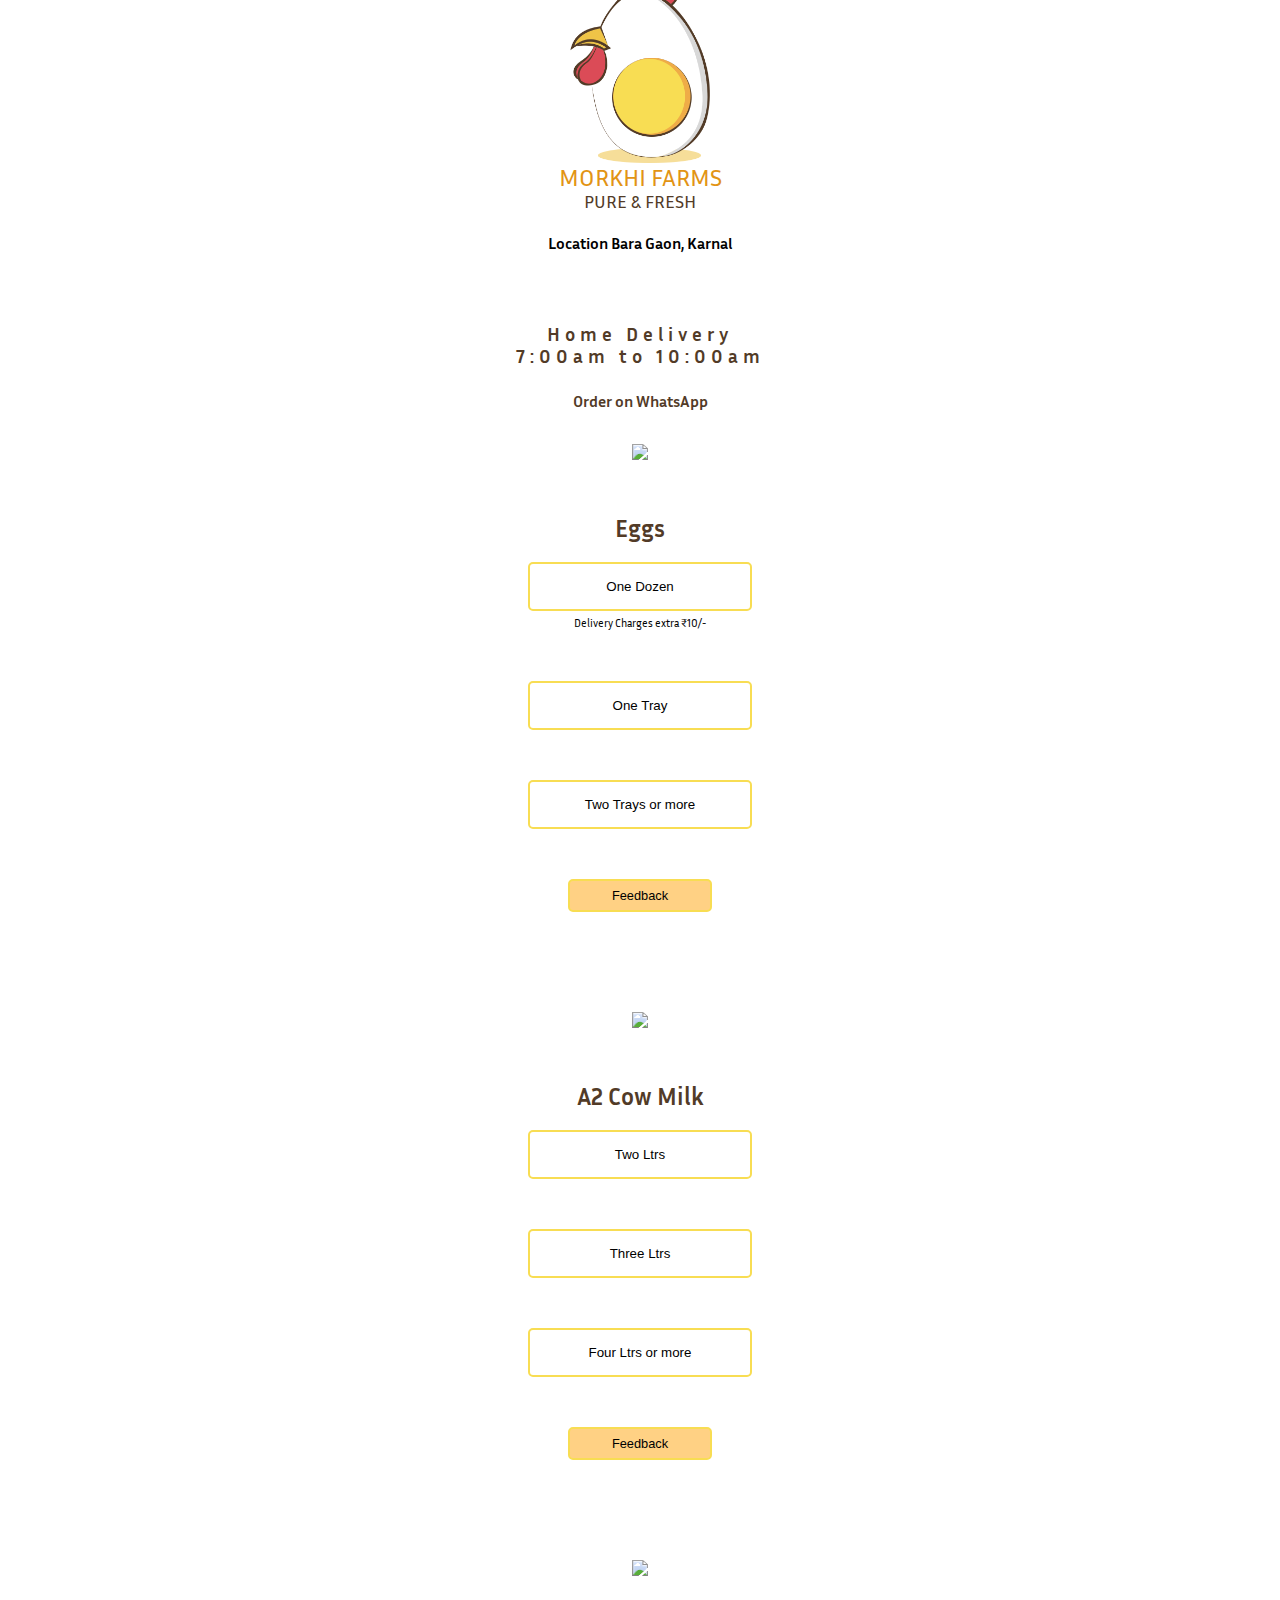
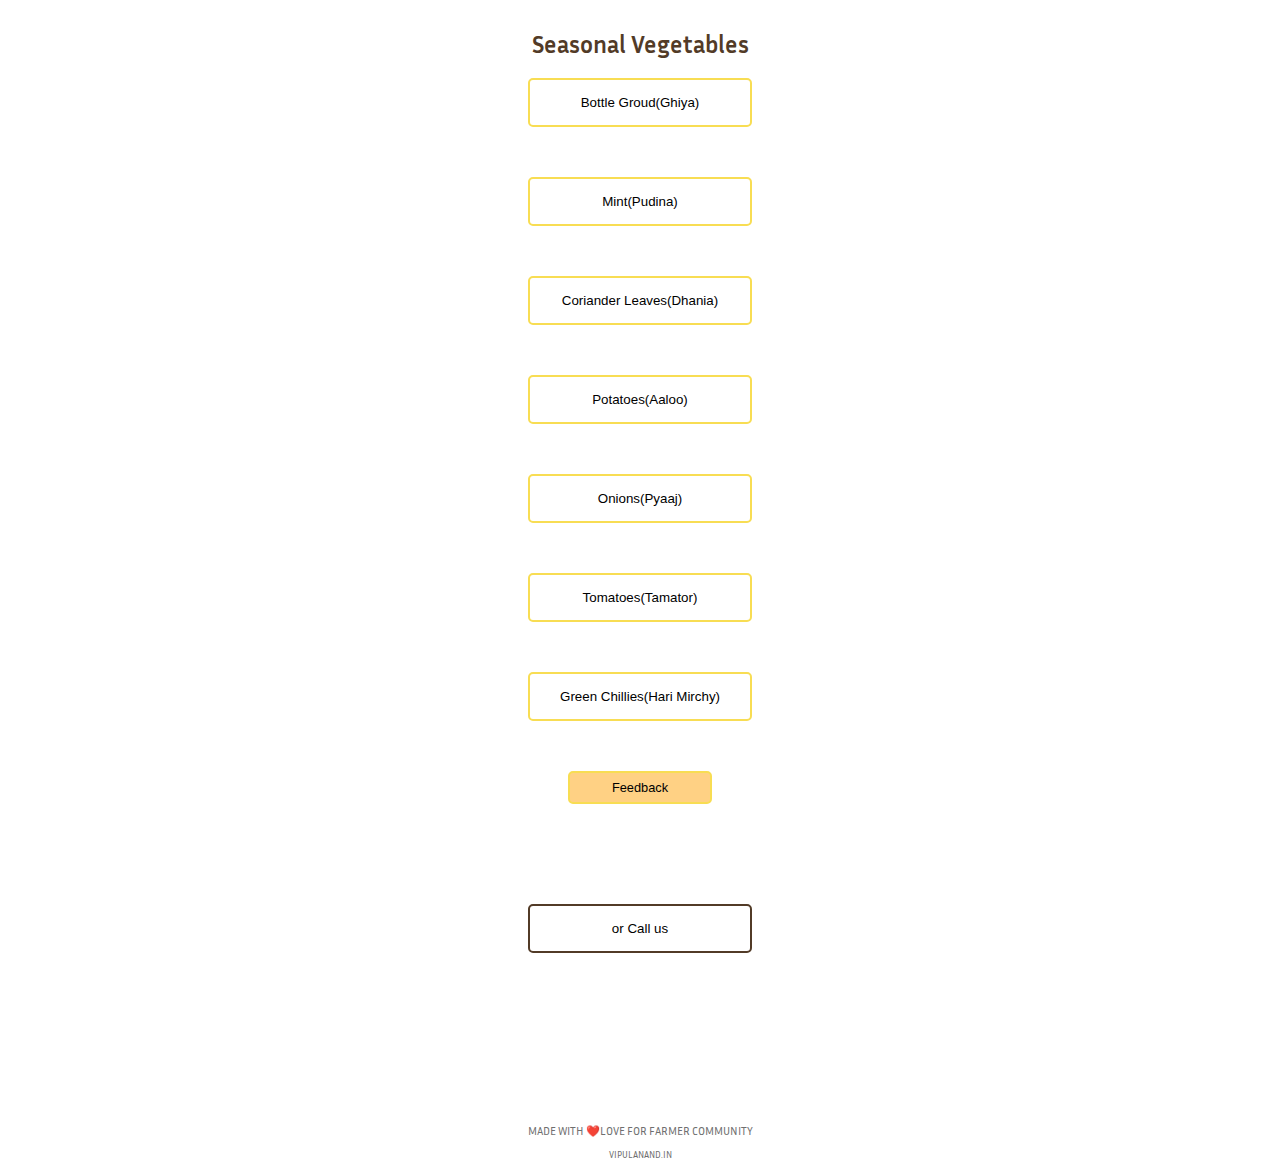
==== index.html @ 9c79edd7 "Update index.html" ====
<!DOCTYPE html>
<html lang="en">
<head>
<meta charset="UTF-8">
<meta name="viewport" content="width=device-width, initial-scale=1.0">
<meta http-equiv="X-UA-Compatible" content="ie=edge">
<link href="https://fonts.googleapis.com/css2?family=Inria+Sans:wght@300;400;700&display=swap" rel="stylesheet">
<link rel="stylesheet" href="style.css">
<title>Morkhi Farms</title>
</head>
<body>
    <div class="wrapper">
        <div class="box header">
            <img src="images/morkhi_Logo.png" height="200">
          <div class="brandColor upperCase largeText">Morkhi Farms</div>
          <sup class="brandText brandSubText upperCase">Pure & Fresh</sup>
          <h4>Location Bara Gaon, Karnal</h4>
          <h3 class="brandText">Home Delivery<br>7:00am to 10:00am</h3>
        </div>

          <div class="box content">
            <div class="farmProduce">
              <h4 class="brandText marginBottom">Order on WhatsApp</h4>
              <img src="images/eggs.png" height="50">
              <h2 class="brandText">Eggs</h2>
              <ul>
                <li><a href="https://wa.me/918683000497?text=Kindly%20deliver%20%2AOne%20Dozen%20Eggs%2A%2C%20I%20am%20aware%20of%20delivery%20charges%20are%20extra%2C%20Thanks">
                  <button>One Dozen</button></a>
                  <br>
                  <span class="instruction">Delivery Charges extra ₹10/-</span></li>
                <li><a href="https://wa.me/918683000497?text=Kindly%20deliver%20%2AOne%20Tray%20of%20Eggs%2A%2C%20%20Thanks">
                  <button>One Tray</button></a></li>
                <li><a href="https://wa.me/918683000497?text=Kindly%20deliver%20%2ATwo%20Trays%20of%20Eggs%2A">
                  <button>Two Trays or more</button></a>
                </li>
                <span><a href="https://wa.me/918683000497?text=My%20%2AFeedback%20on%20Eggs%3A%2A">
                  <button class="feedback">Feedback</button></a></span>
              </ul>
            </div>
                <div class="farmProduce">
                  <img src="images/a2sahiwal.png" height="50">
                  <h2 class="brandText">A2 Cow Milk</h2>
              <ul>
                <li><a href="https://wa.me/918683000497?text=Kindly%20Deliver%20%2ATwo%20Litre%20A2%20Milk%2A">
                  <button>Two Ltrs</button></a></li>
                <li><a href="https://wa.me/918683000497?text=Kindly%20Deliver%20%2AThree%20Litre%20A2%20Milk%2A">
                  <button>Three Ltrs</button></a></li>
                <li><a href="https://wa.me/918683000497?text=Kindly%20deliver%20%2AA2%20Milk%20in%20Bulk%2A%20of%3A">
                  <button>Four Ltrs or more</button></a></li>
                <span><a href="https://wa.me/918683000497?text=My%20%2AFeedback%20on%20Milk%20%3A%2A">
                  <button class="feedback">Feedback</button></a></span>
              </ul>
            </div>
                <div class="farmProduce">
                  <img src="images/vege.png" height="50">
                  <h2 class="brandText">Seasonal Vegetables</h2>
              <ul>
                <li><a href="https://wa.me/918683000497?text=%2AGhiya%2A%20%5BMinimum%20order%20-%201kg%5D">
                  <button>Bottle Groud(Ghiya)</button>
                </a>
                </li>
                <li><a href="https://wa.me/918683000497?text=%2APudina%2A%20%28min%20order%3A%20250gm%29">
                  <button>Mint(Pudina)</button></a>
                </li>
                <li><a href="https://wa.me/918683000497?text=%2ADhania%2A%20%28min%20order%3A%20250gm%29">
                  <button>Coriander Leaves(Dhania)</button>
                </a>
                </li>                
                <li><a href="https://wa.me/918683000497?text=%2AAaloo%2A%20%5BMinimum%20order%20-%201kg%5D">
                  <button>Potatoes(Aaloo)</button>
                </a>
                </li>                
                <li><a href="https://wa.me/918683000497?text=%2APyaaj%2A%20%5BMinimum%20order%20-%201kg%5D">
                  <button>Onions(Pyaaj)</button>
                </a>
                </li>                
                <li><a href="https://wa.me/918683000497?text=%2ATomatoes%2A%20%5Bmin%20order%3A%201kg%5D">
                  <button>Tomatoes(Tamator)</button>
                </a>
                </li>                
                <li><a href="https://wa.me/918683000497?text=%2AGreen%20Chillies%2A%20%5Bmin%20order%3A%20half%20kg%5D">
                  <button>Green Chillies(Hari Mirchy)</button>
                </a>
                </li>
                <span><a href="https://wa.me/918683000497?text=My%20feedback%20on%20%2AVegetables%20Section%2A%3A">
                  <button class="feedback">Feedback</button>
                </a>
              </span>
              </ul>
            </div>
            <div class="farmProduce">
          <ul>
            <li><a href="tel:+918683000497"><button class="callUs">or Call us</button></a></li>
          </ul>
        </div>
          </div>
          <div class="box footer footerText">
            <p>MADE WITH ❤️LOVE FOR FARMER COMMUNITY</p>

            <SUP>VIPULANAND.IN</SUP>
          </div>
          </div>
</body>
</html>
---- style.css ----
*{
    box-sizing:border-box;
  }
  body,ul,li{
    padding:0;
    margin:0;
  }
  h4{
      margin-bottom: 50px;
      padding-bottom: 1px;
  }
  h3{
      margin-bottom: 90px;
      letter-spacing: 5px;
  }
  .content {
    grid-area: content;
  }
  ul li{
    list-style-type:none;
    margin-bottom:50px;
    font-size: 1rem;
  }
  a>button{
    padding:15px;
    width:14rem;
    border:2px #F8DD53 solid;
    border-radius:5px;
    background-color: #fff;
  }
  .header, .footer {
    grid-area: header;
    text-align:center;
  }
  
  .footer {
    grid-area: footer;
  }
  
  .wrapper {
          margin-top: 60px;
          font-family: 'Inria Sans', sans-serif;
          display: grid;
          grid-gap: 10px;
          grid-template-columns: 1fr 1fr 1fr;
          grid-template-areas:
          "header  header  header"
          "content content content"
          "footer  footer  footer";
          background-color: #fff;
          color: #fff;
      }
  
  
  .box {
    background-color: #fff;
    color: #000;
    border-radius: 0px;
    padding: 0px;
  }
  .farmProduce{
    text-align:center;
    width:100vw;
    /* border-bottom:3px #fa0 solid; */
    display:flex;
    flex-direction:column;
    position: relative;
    justify-content:center;
    align-items:center;
    margin-bottom:100px;
  }
  .header,
  .footer {
    background-color: rgb(255, 255, 255);
  }
  .header{
      height: 300px;
      display: flex;
      flex-direction: column;
      justify-content: center;
      align-items: center;
  }
  .brandColor{
      color: #E29414;
  }
  .brandSubText{
      font-size: 1.1rem;
  }
  .upperCase{
    text-transform: uppercase;
  }
  .largeText{
      font-size: 1.5rem;
  }
  .brandText{
      color:#523b27;
  }
  .instruction{
      font-size: 0.7rem;
  }
  .feedback{
      color: black;
      background-color: #FFD184;
      width: 9rem;
      padding: 7px;
      font-size: 80%;
  }
  .footerText{
      font-size: 0.7rem;
      color: rgb(111, 111, 111);
  }
  .callUs{
    border:2px #523b27 solid;
    border-radius: 5px;
  }
  .marginBottom{
    margin-bottom: 2rem;
  }
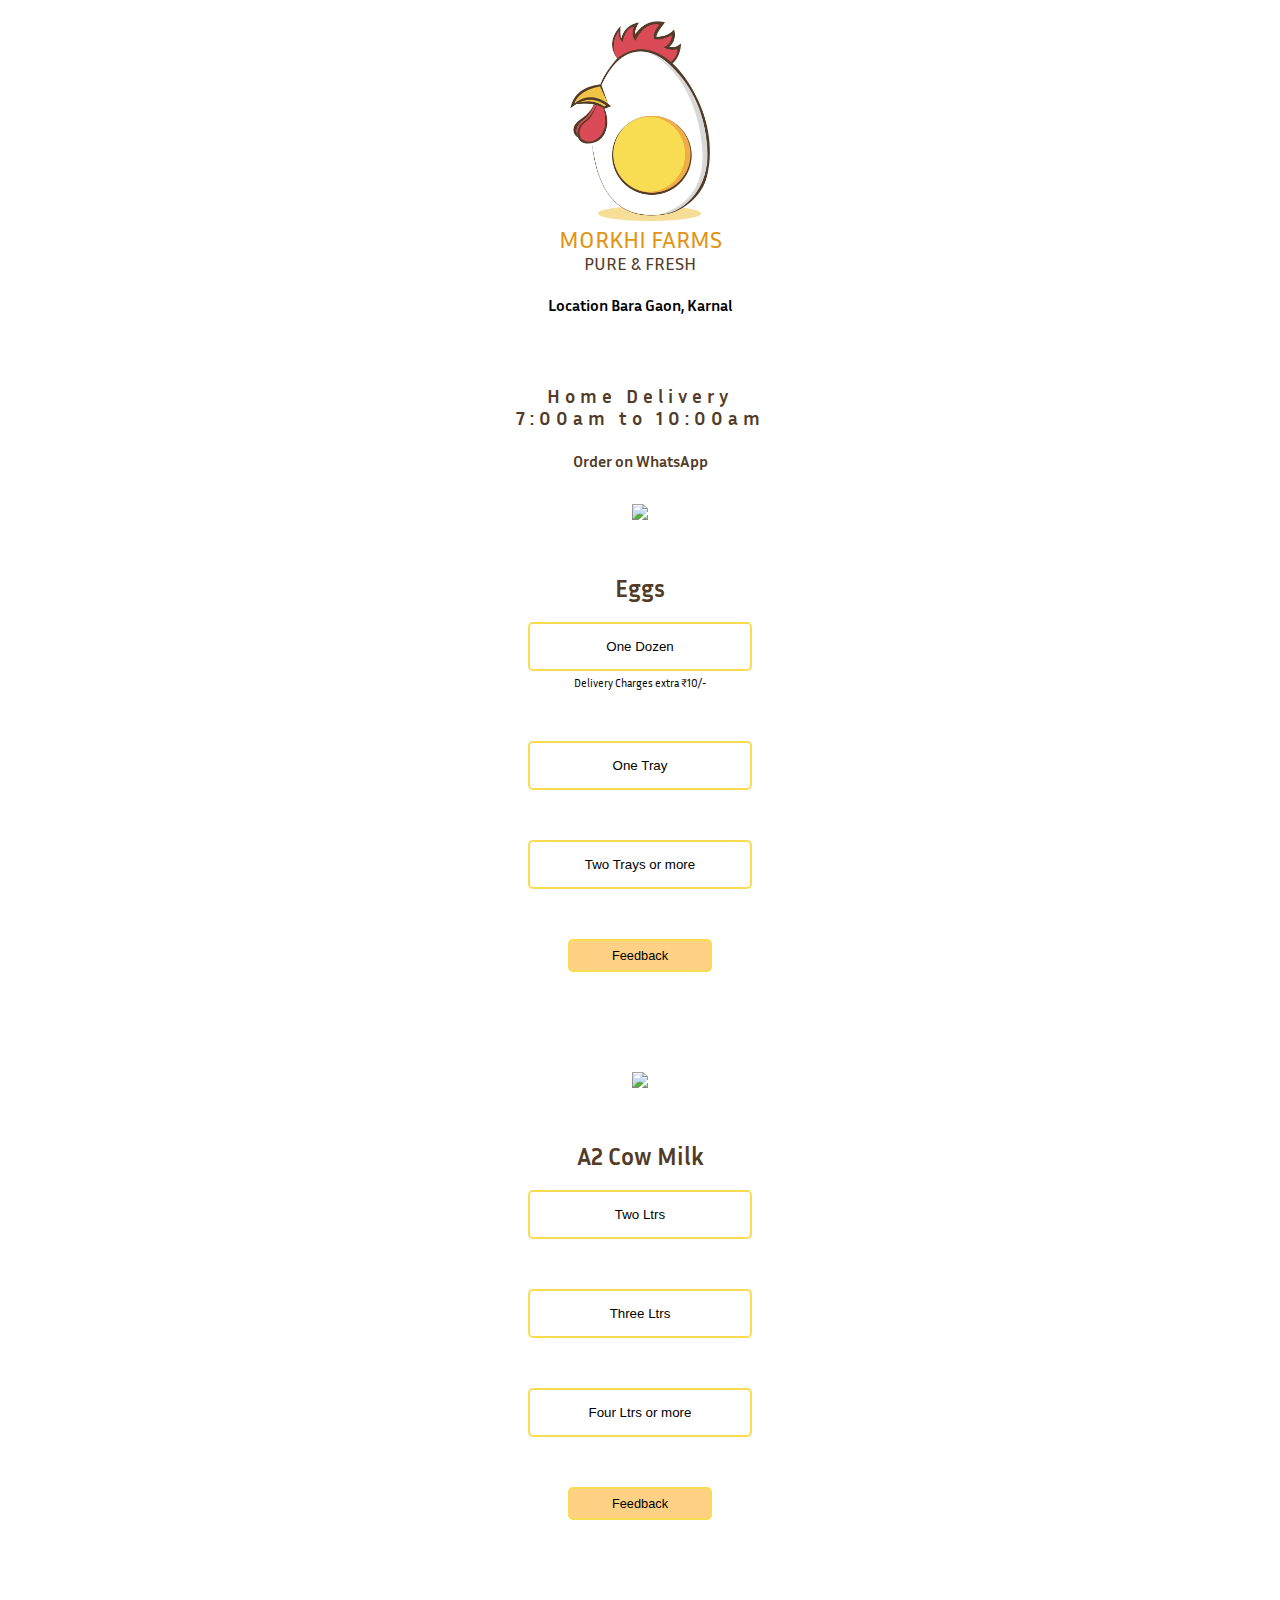
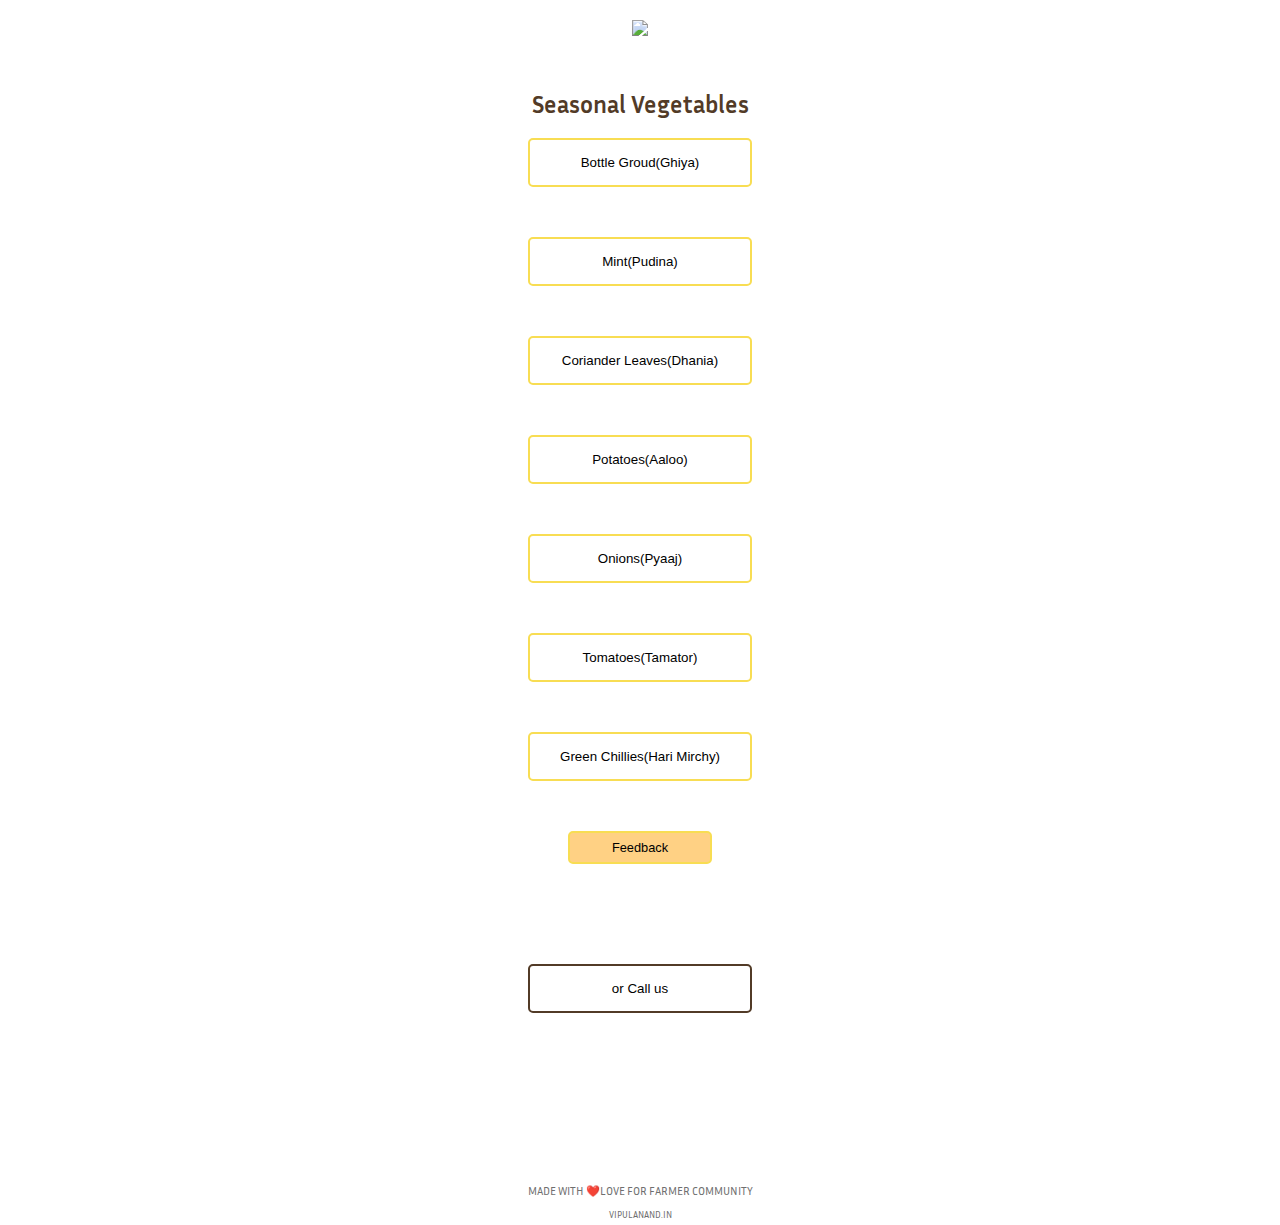
==== commit 74762a9f: "Update index.html" ====
--- a/index.html
+++ b/index.html
@@ -11,7 +11,9 @@
 <body>
     <div class="wrapper">
         <div class="box header">
+            <div class="logo">
             <img src="images/morkhi_Logo.png" height="200">
+            </div>       
           <div class="brandColor upperCase largeText">Morkhi Farms</div>
           <sup class="brandText brandSubText upperCase">Pure & Fresh</sup>
           <h4>Location Bara Gaon, Karnal</h4>
--- a/style.css
+++ b/style.css
@@ -38,7 +38,7 @@
   }
   
   .wrapper {
-          margin-top: 60px;
+          margin-top: 120px;
           font-family: 'Inria Sans', sans-serif;
           display: grid;
           grid-gap: 10px;
@@ -115,4 +115,4 @@
   }
   .marginBottom{
     margin-bottom: 2rem;
-  }+  }
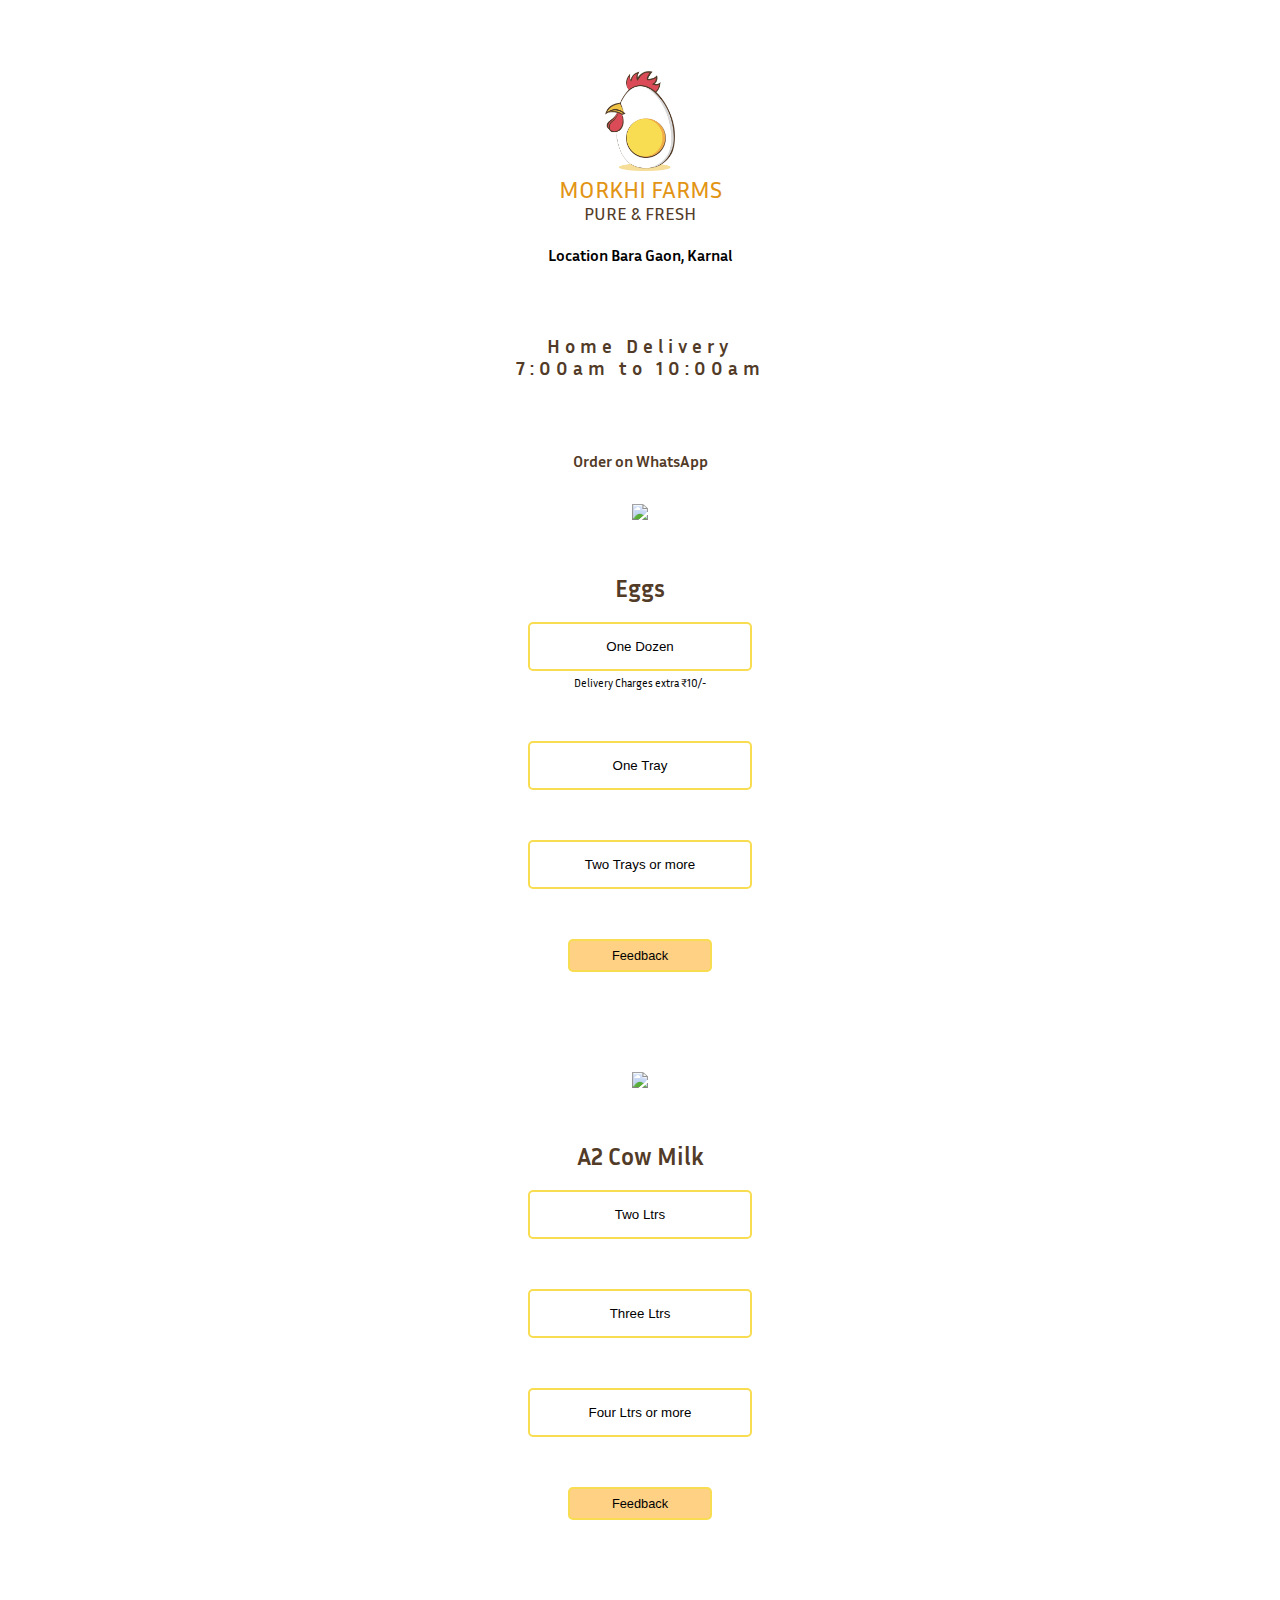
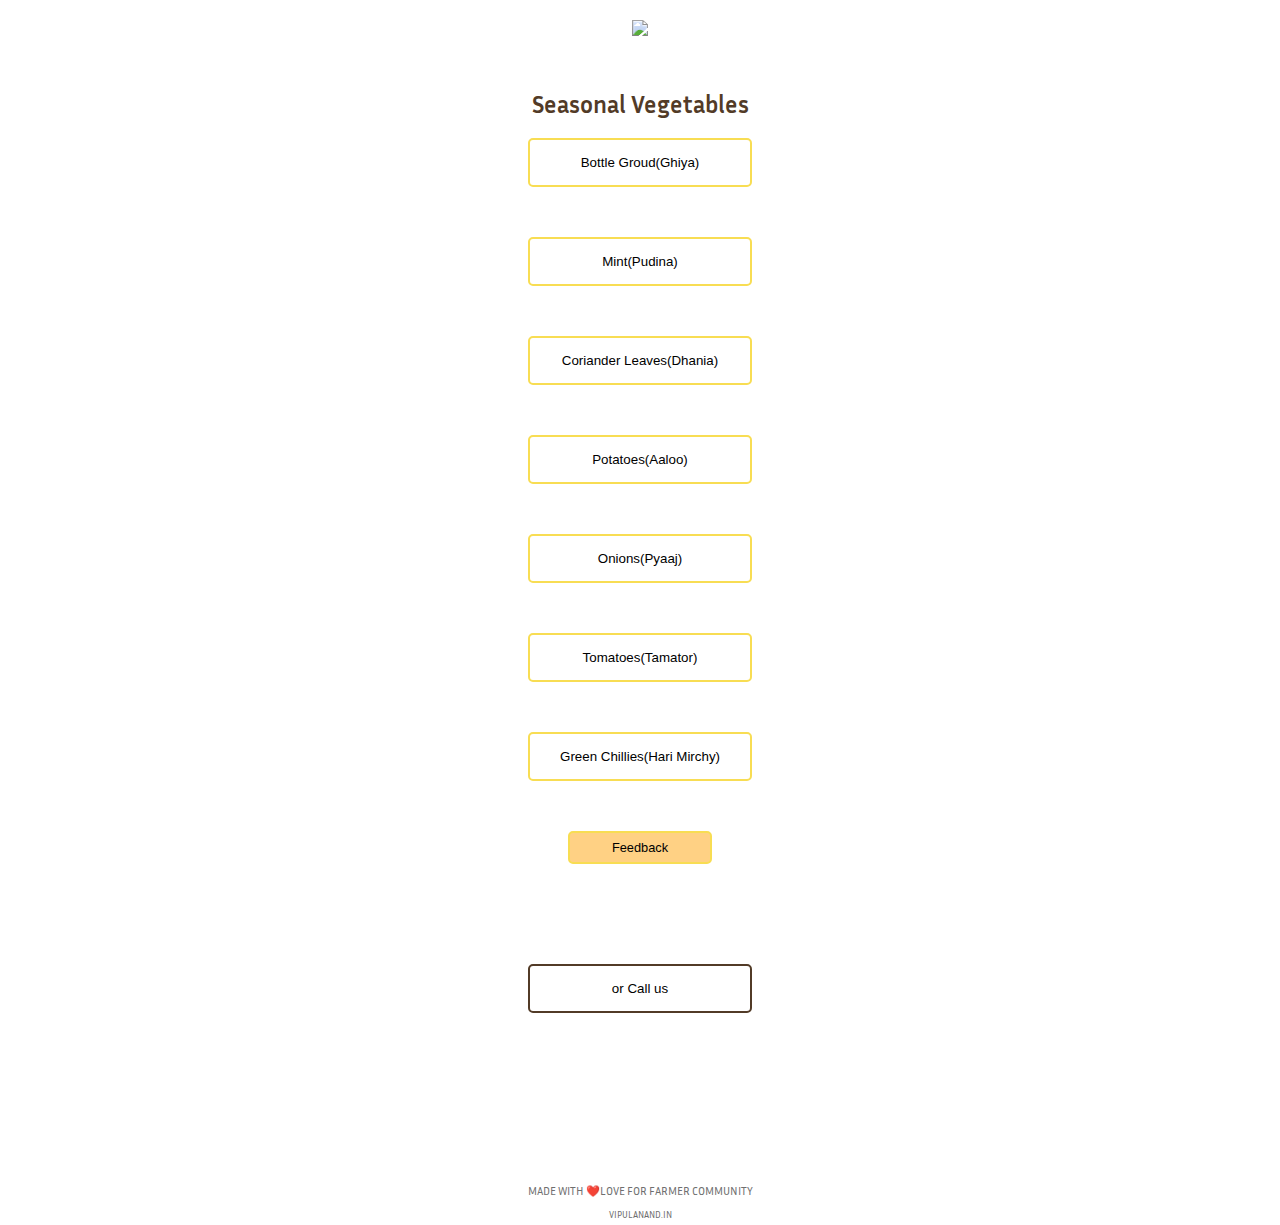
==== commit dabcc41d: "Update index.html" ====
--- a/index.html
+++ b/index.html
@@ -12,7 +12,7 @@
     <div class="wrapper">
         <div class="box header">
             <div class="logo">
-            <img src="images/morkhi_Logo.png" height="200">
+            <img src="images/morkhi_Logo.png" height="100">
             </div>       
           <div class="brandColor upperCase largeText">Morkhi Farms</div>
           <sup class="brandText brandSubText upperCase">Pure & Fresh</sup>
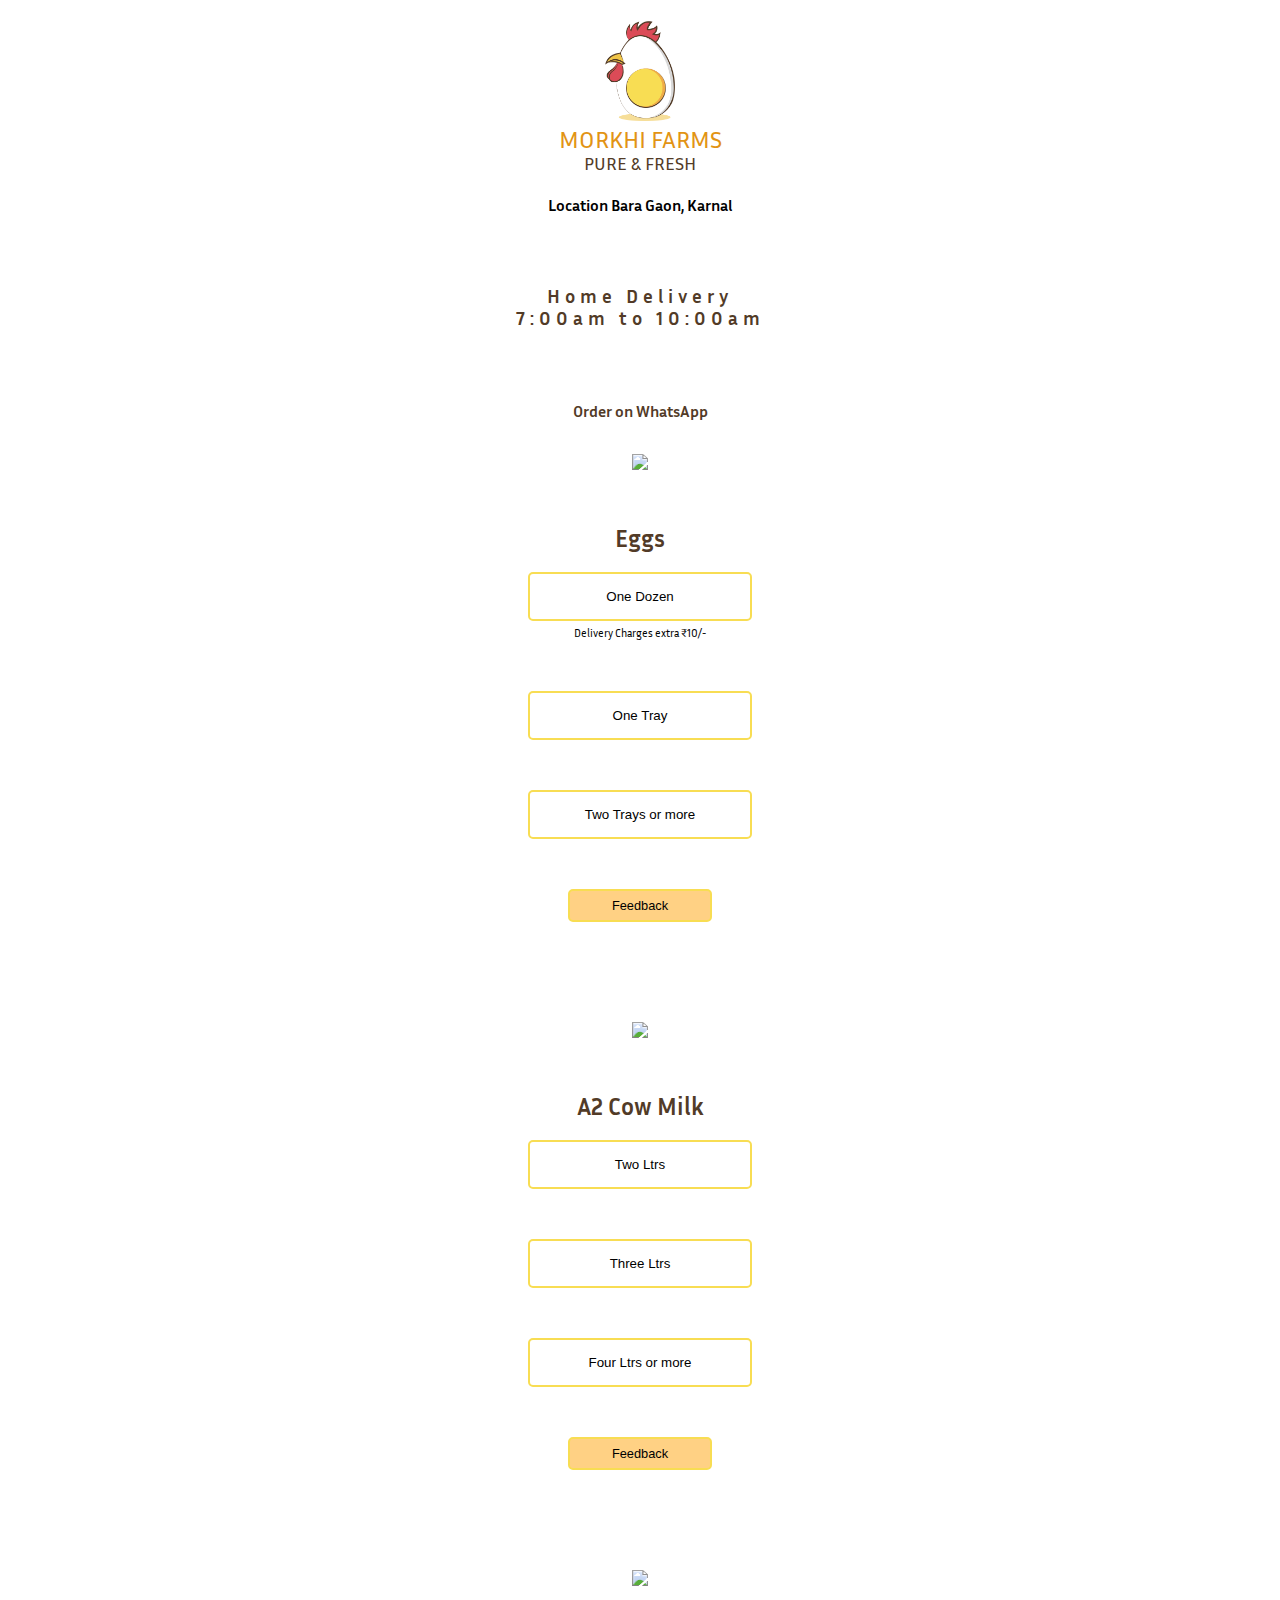
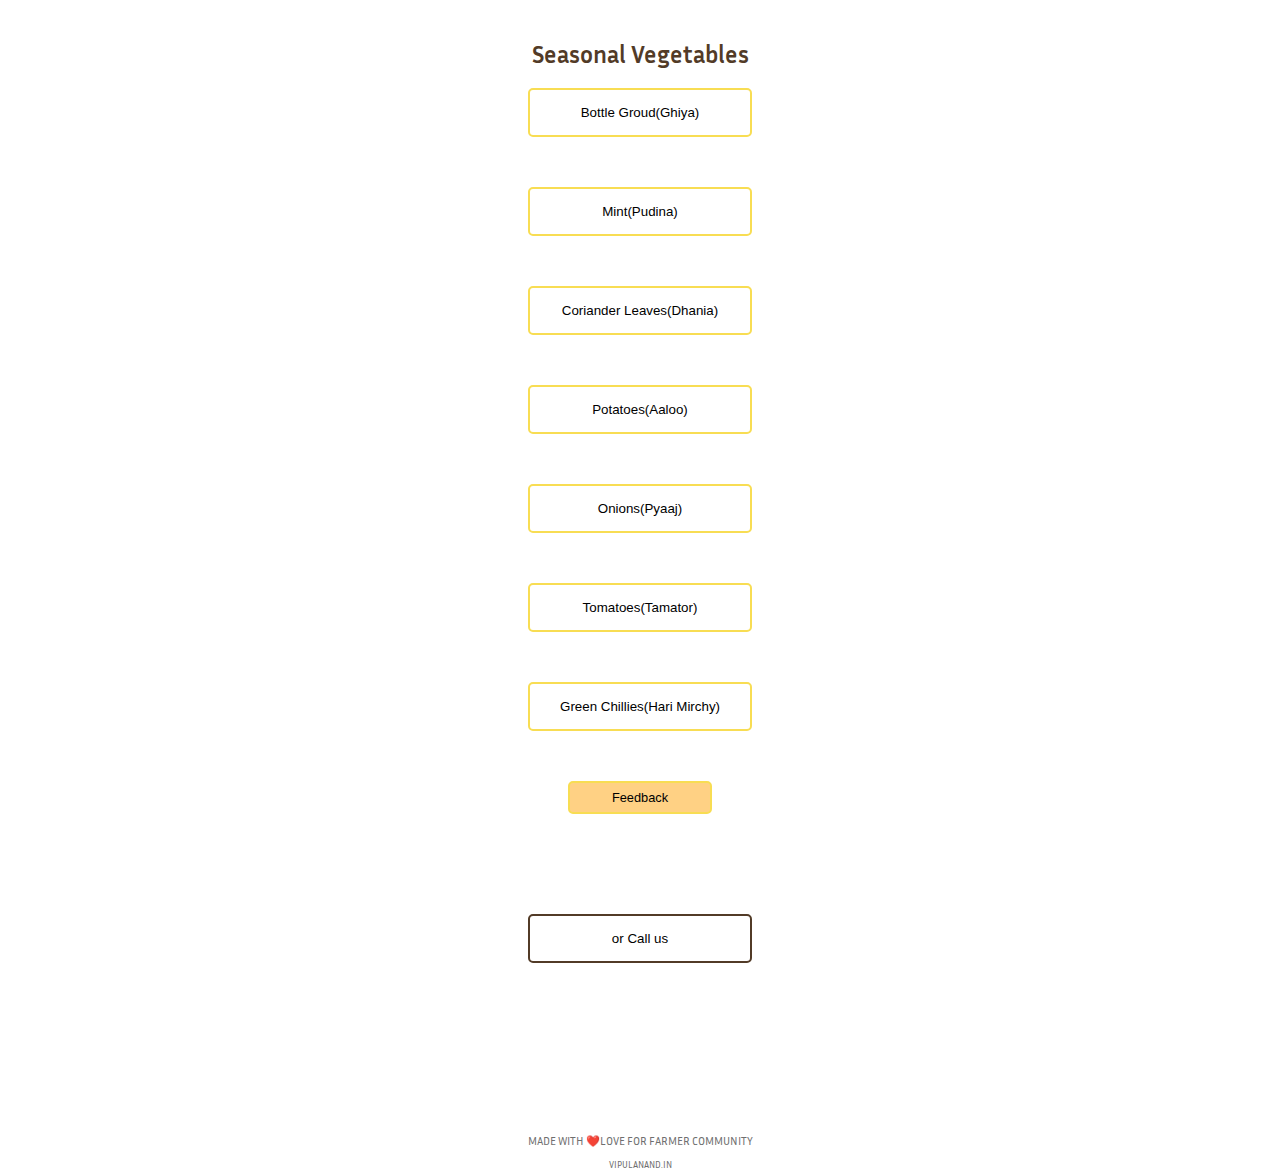
==== commit 0926fbe5: "gtag added" ====
--- a/index.html
+++ b/index.html
@@ -4,6 +4,14 @@
 <meta charset="UTF-8">
 <meta name="viewport" content="width=device-width, initial-scale=1.0">
 <meta http-equiv="X-UA-Compatible" content="ie=edge">
+<script async src="https://www.googletagmanager.com/gtag/js?id=G-LD2Z425RRQ"></script>
+<script>
+  window.dataLayer = window.dataLayer || [];
+  function gtag(){dataLayer.push(arguments);}
+  gtag('js', new Date());
+
+  gtag('config', 'G-LD2Z425RRQ');
+</script>
 <link href="https://fonts.googleapis.com/css2?family=Inria+Sans:wght@300;400;700&display=swap" rel="stylesheet">
 <link rel="stylesheet" href="style.css">
 <title>Morkhi Farms</title>
--- a/style.css
+++ b/style.css
@@ -38,7 +38,7 @@
   }
   
   .wrapper {
-          margin-top: 120px;
+          margin-top: 70px;
           font-family: 'Inria Sans', sans-serif;
           display: grid;
           grid-gap: 10px;
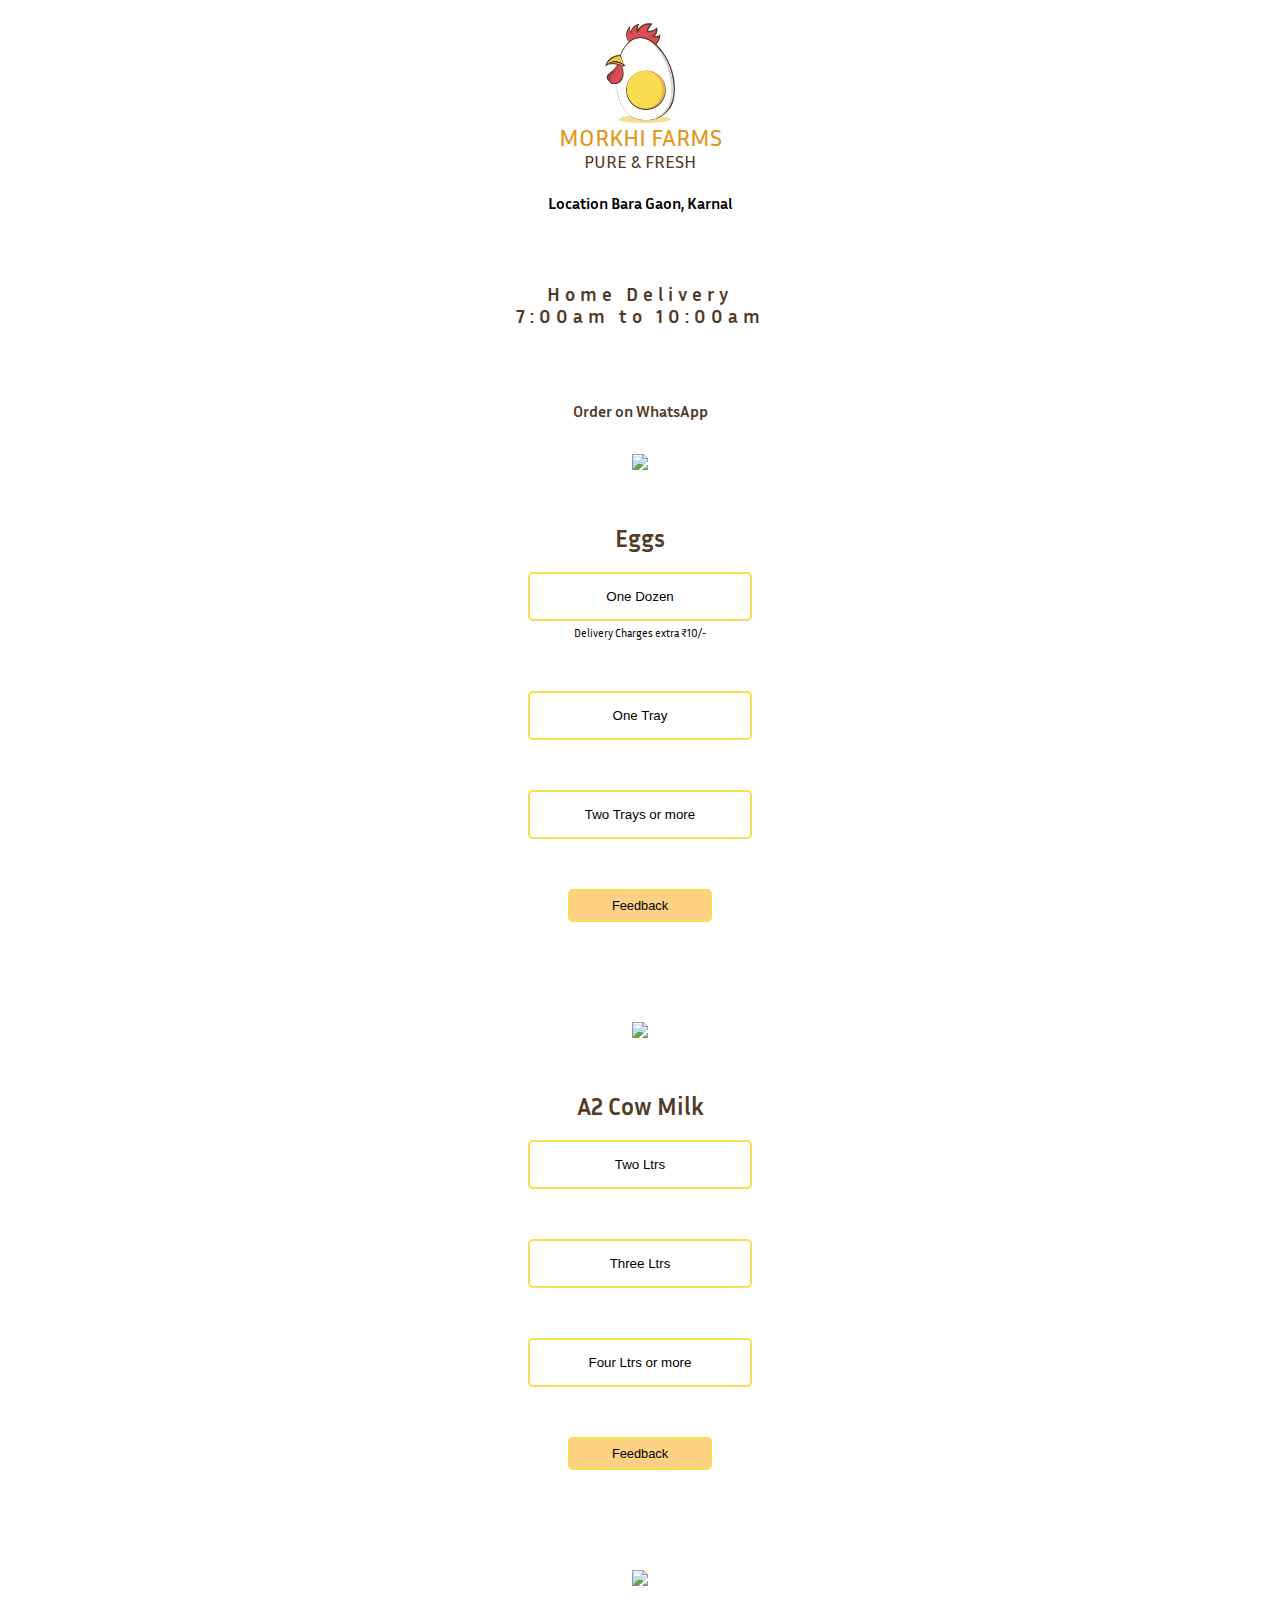
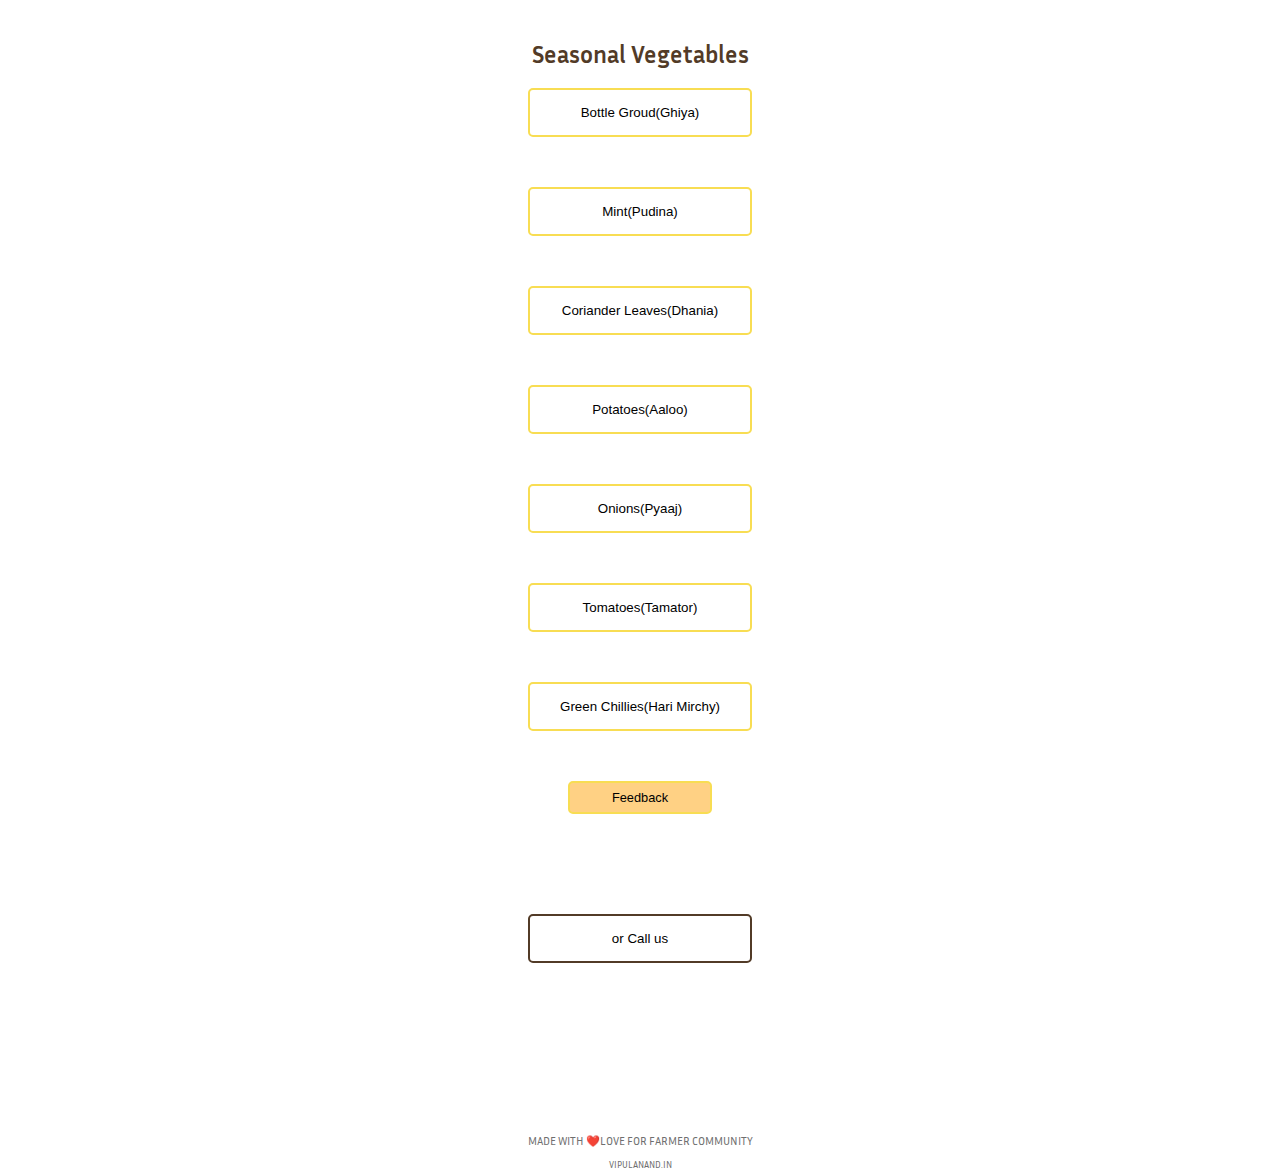
==== commit 7243ebb9: "xz" ====
--- a/index.html
+++ b/index.html
@@ -19,9 +19,7 @@
 <body>
     <div class="wrapper">
         <div class="box header">
-            <div class="logo">
-            <img src="images/morkhi_Logo.png" height="100">
-            </div>       
+            <img src="images/morkhi_Logo.png" alt="" height="100">
           <div class="brandColor upperCase largeText">Morkhi Farms</div>
           <sup class="brandText brandSubText upperCase">Pure & Fresh</sup>
           <h4>Location Bara Gaon, Karnal</h4>
@@ -111,4 +109,4 @@
           </div>
           </div>
 </body>
-</html>
+</html>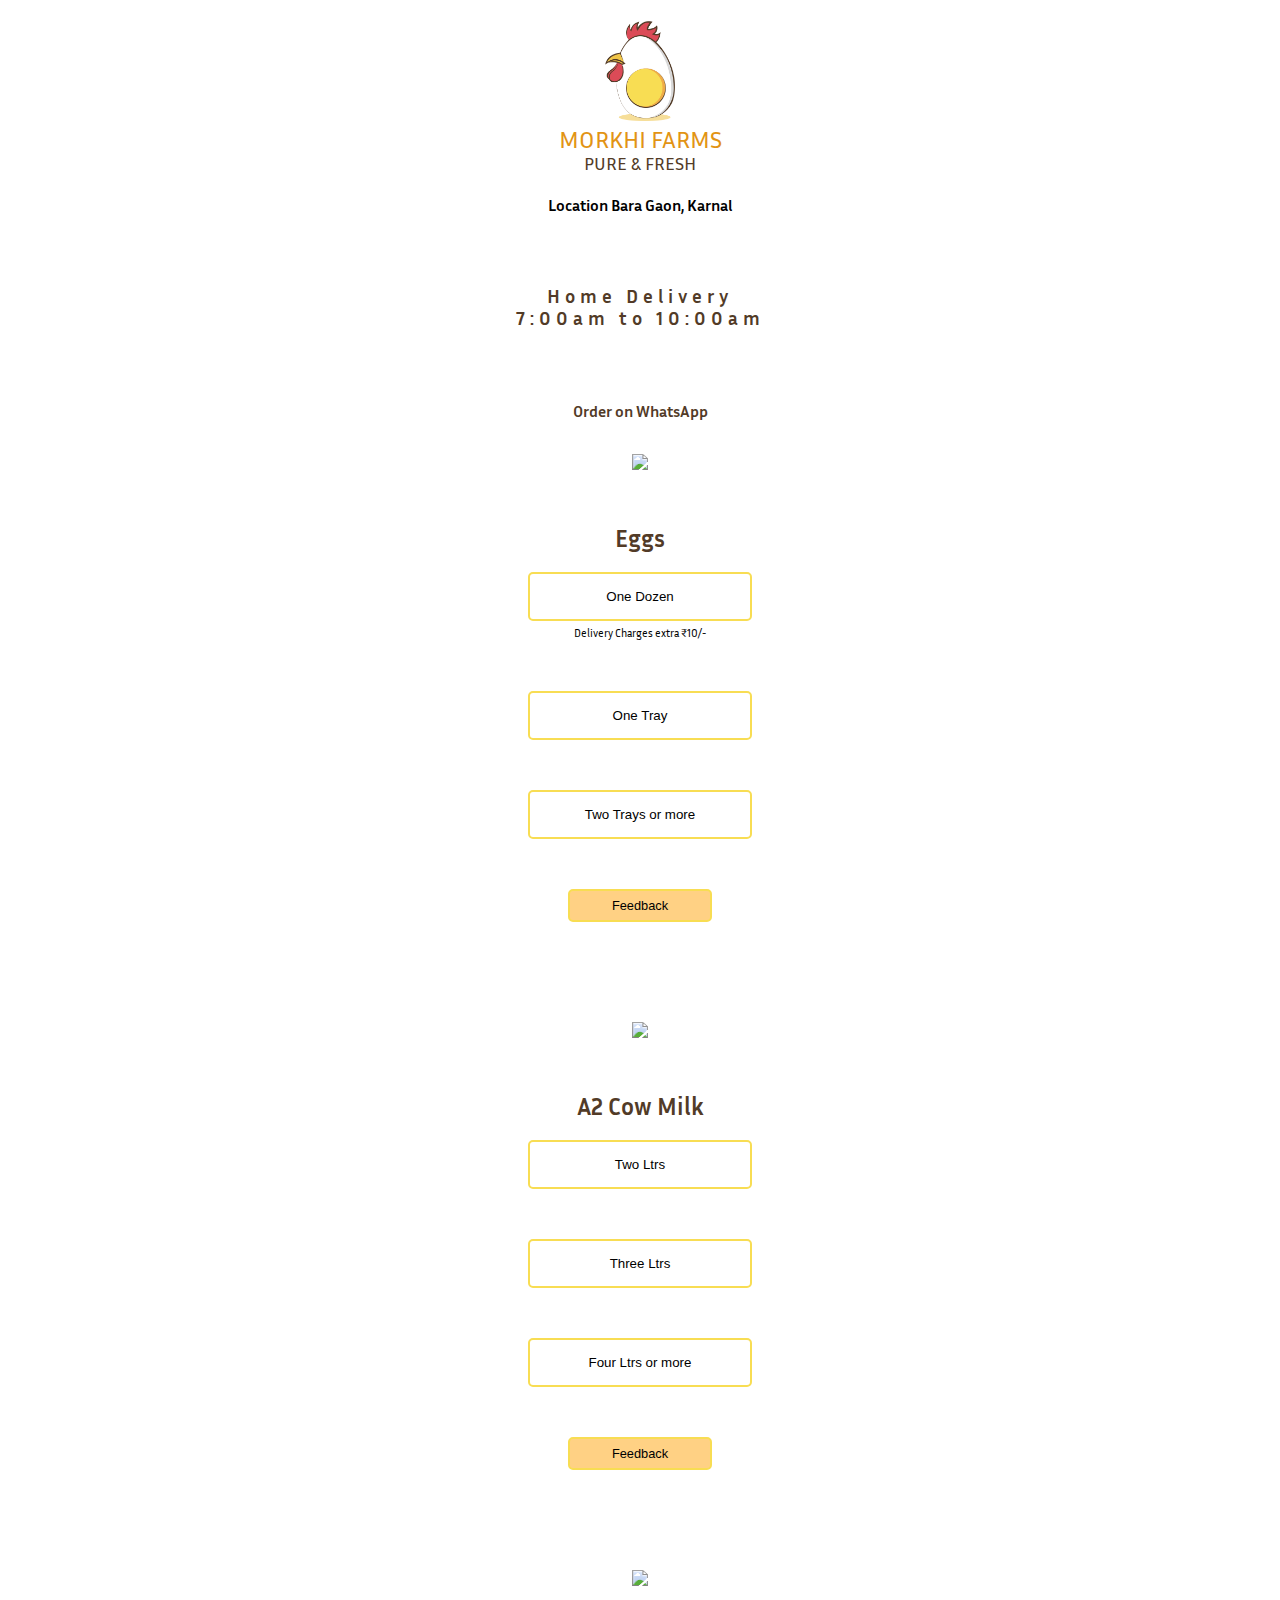
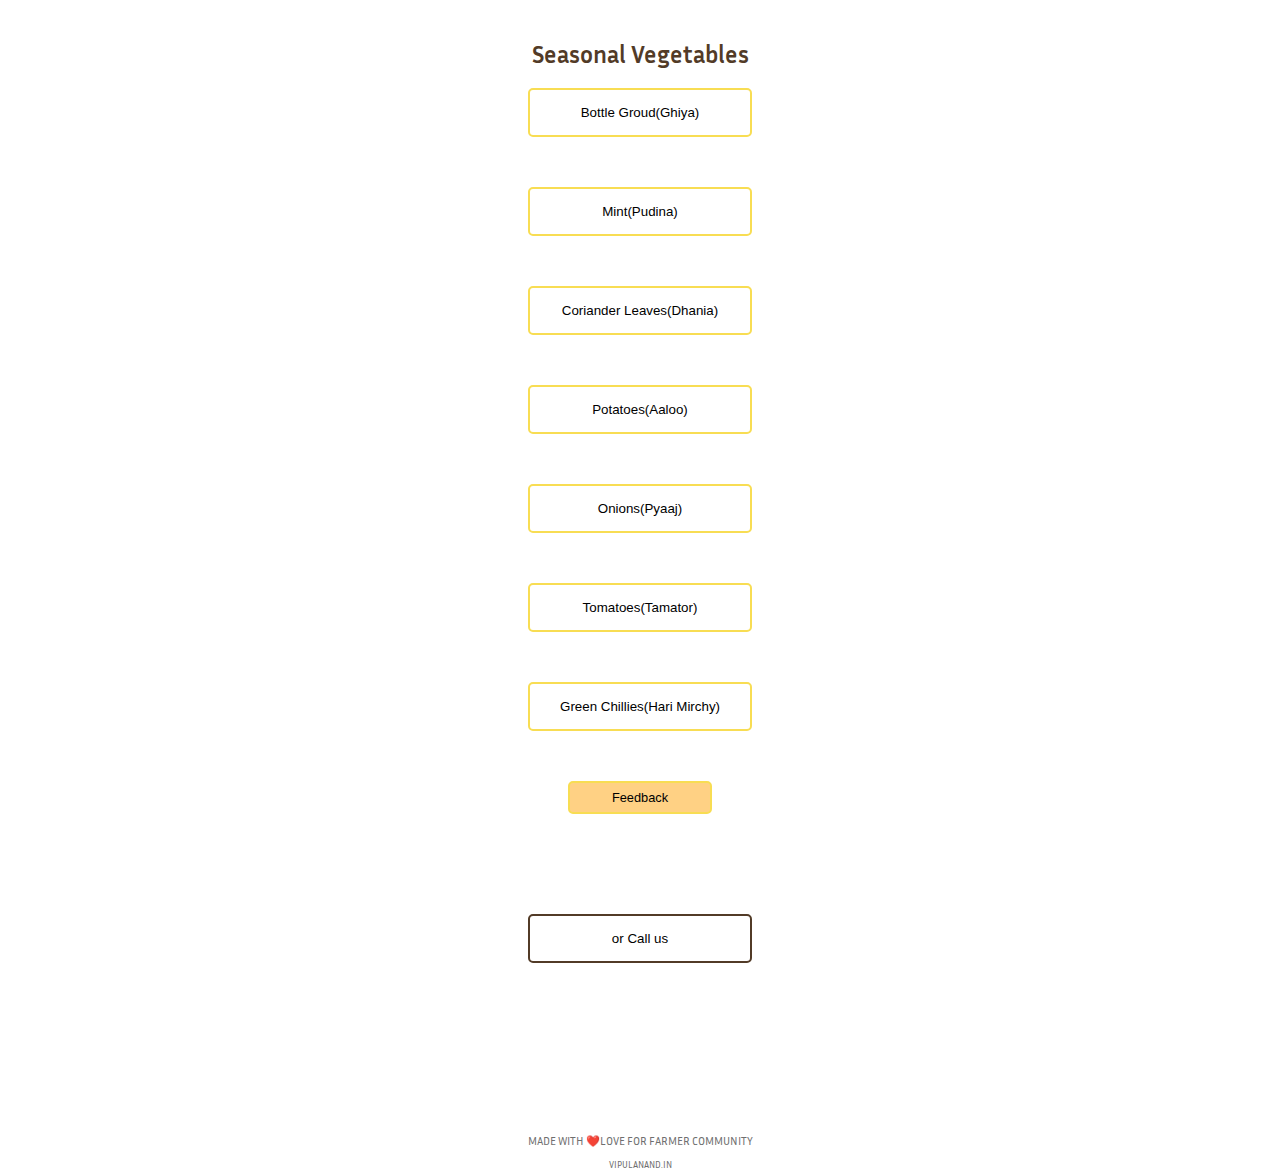
==== commit 824afcfb: "Merge branch 'master' of https://github.com/anandvip/morkhiFarms" ====
--- a/index.html
+++ b/index.html
@@ -12,14 +12,27 @@
 
   gtag('config', 'G-LD2Z425RRQ');
 </script>
+<!-- Google Tag Manager -->
+<script>(function(w,d,s,l,i){w[l]=w[l]||[];w[l].push({'gtm.start':
+  new Date().getTime(),event:'gtm.js'});var f=d.getElementsByTagName(s)[0],
+  j=d.createElement(s),dl=l!='dataLayer'?'&l='+l:'';j.async=true;j.src=
+  'https://www.googletagmanager.com/gtm.js?id='+i+dl;f.parentNode.insertBefore(j,f);
+  })(window,document,'script','dataLayer','GTM-N22XR3P');</script>
+  <!-- End Google Tag Manager -->
 <link href="https://fonts.googleapis.com/css2?family=Inria+Sans:wght@300;400;700&display=swap" rel="stylesheet">
 <link rel="stylesheet" href="style.css">
 <title>Morkhi Farms</title>
 </head>
 <body>
+  <!-- Google Tag Manager (noscript) -->
+<noscript><iframe src="https://www.googletagmanager.com/ns.html?id=GTM-N22XR3P"
+  height="0" width="0" style="display:none;visibility:hidden"></iframe></noscript>
+  <!-- End Google Tag Manager (noscript) -->
     <div class="wrapper">
         <div class="box header">
-            <img src="images/morkhi_Logo.png" alt="" height="100">
+            <div class="logo">
+            <img src="images/morkhi_Logo.png" height="100">
+            </div>       
           <div class="brandColor upperCase largeText">Morkhi Farms</div>
           <sup class="brandText brandSubText upperCase">Pure & Fresh</sup>
           <h4>Location Bara Gaon, Karnal</h4>
@@ -109,4 +122,4 @@
           </div>
           </div>
 </body>
-</html>+</html>
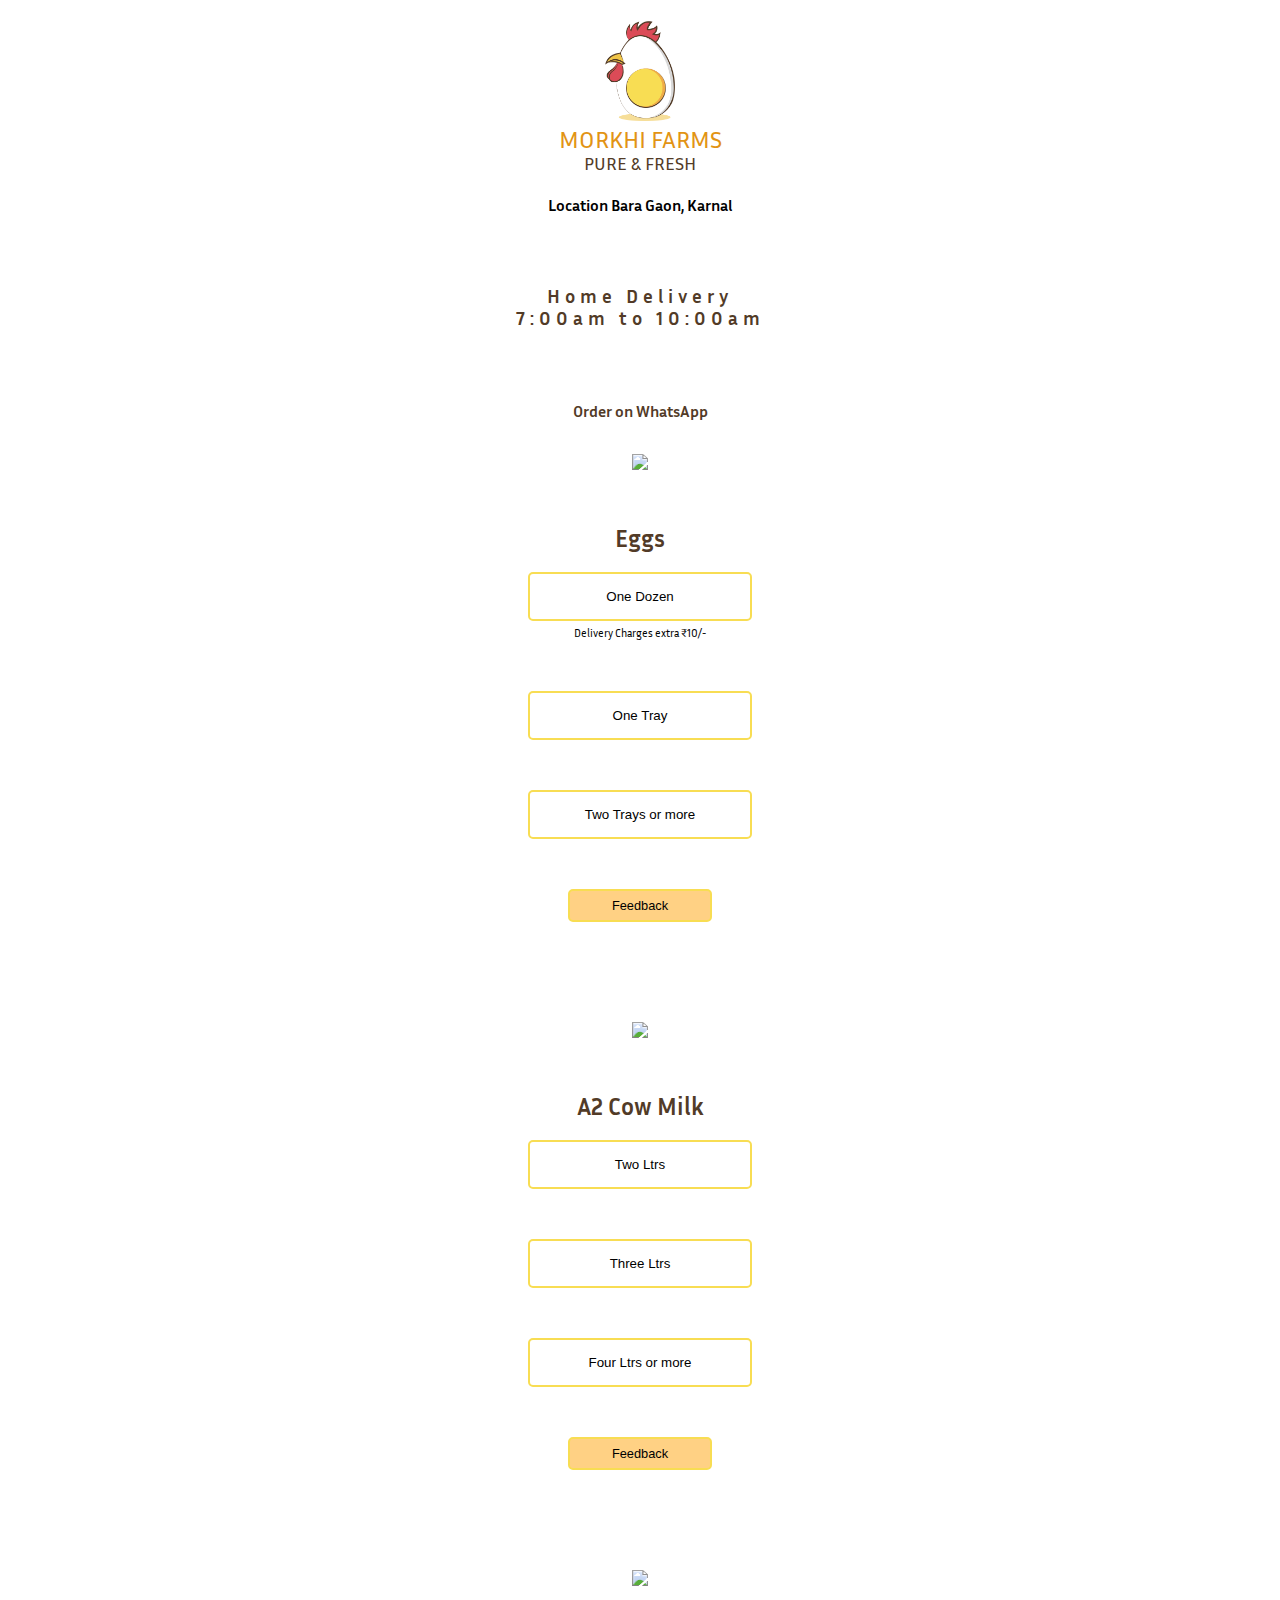
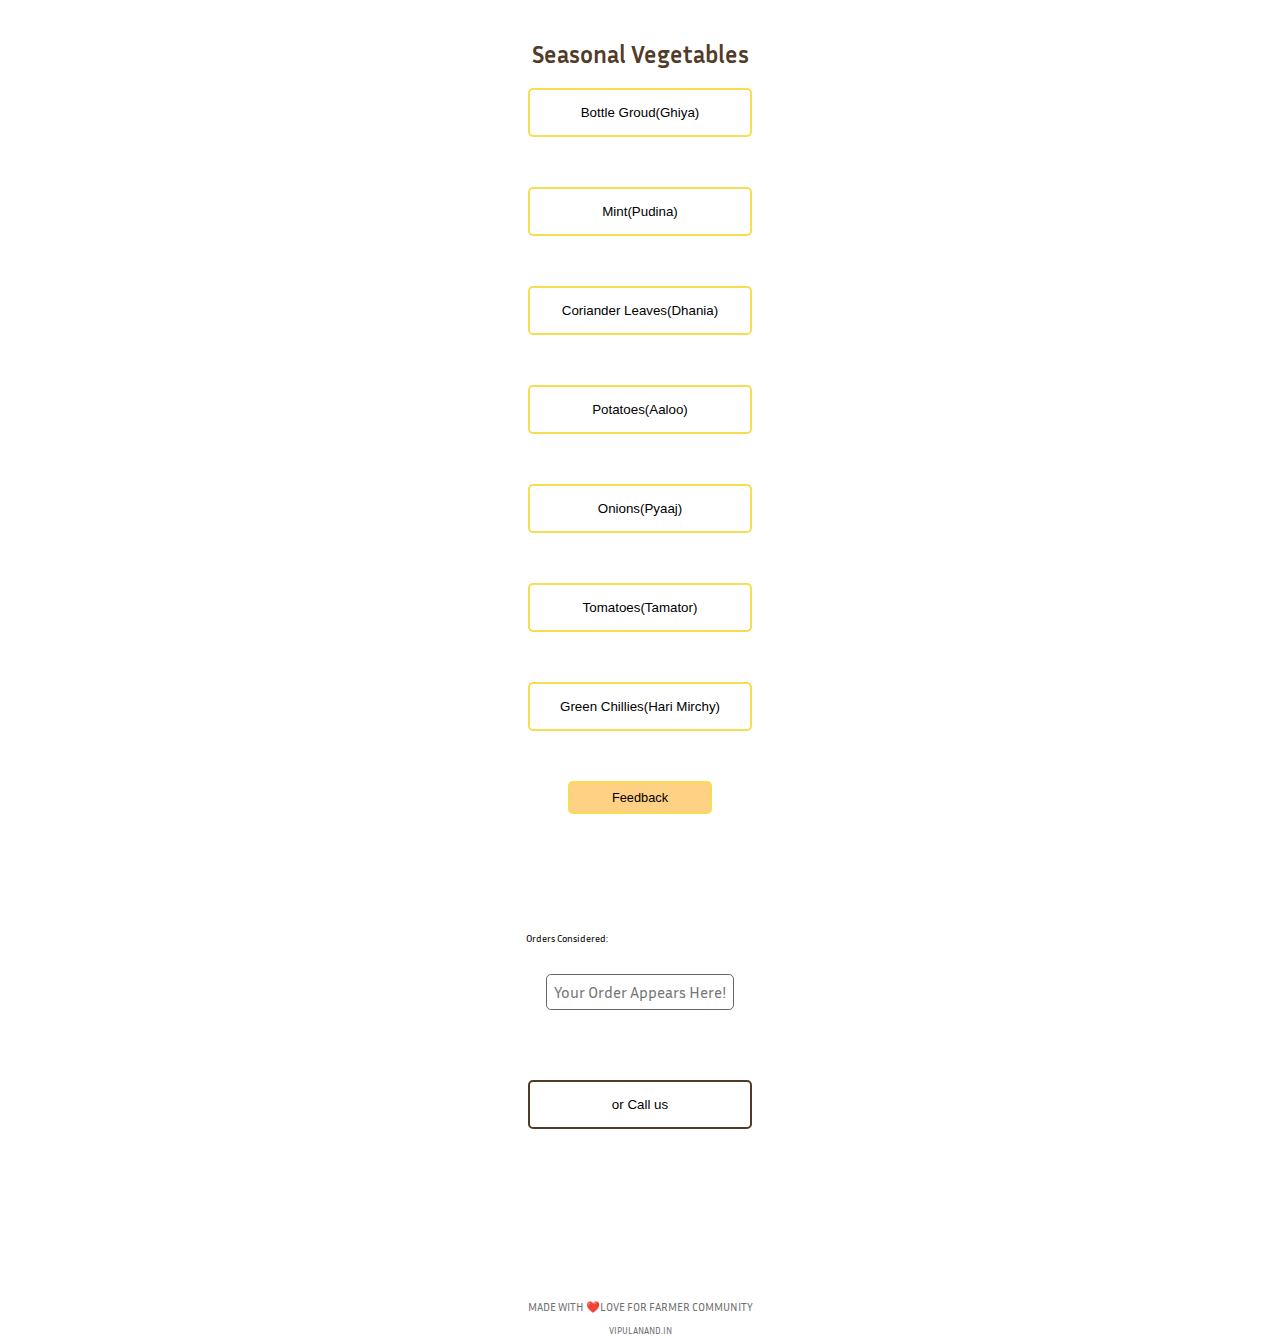
==== commit 8379d35d: "App Now Addresses OneClick Order" ====
--- a/index.html
+++ b/index.html
@@ -40,68 +40,74 @@
         </div>
 
           <div class="box content">
+
+            <!--EGGS Section --> 
+
             <div class="farmProduce">
               <h4 class="brandText marginBottom">Order on WhatsApp</h4>
               <img src="images/eggs.png" height="50">
               <h2 class="brandText">Eggs</h2>
               <ul>
-                <li><a href="https://wa.me/918683000497?text=Kindly%20deliver%20%2AOne%20Dozen%20Eggs%2A%2C%20I%20am%20aware%20of%20delivery%20charges%20are%20extra%2C%20Thanks">
-                  <button>One Dozen</button></a>
+                <li>
+                  <button class="available" value="one doze eggs">One Dozen</button>
                   <br>
                   <span class="instruction">Delivery Charges extra ₹10/-</span></li>
-                <li><a href="https://wa.me/918683000497?text=Kindly%20deliver%20%2AOne%20Tray%20of%20Eggs%2A%2C%20%20Thanks">
-                  <button>One Tray</button></a></li>
-                <li><a href="https://wa.me/918683000497?text=Kindly%20deliver%20%2ATwo%20Trays%20of%20Eggs%2A">
-                  <button>Two Trays or more</button></a>
+                <li>
+                  <button class="available" value="one tray of eggs">One Tray</button></li>
+                <li>
+                  <button class="available" value="two trays of eggs">Two Trays or more</button>
                 </li>
-                <span><a href="https://wa.me/918683000497?text=My%20%2AFeedback%20on%20Eggs%3A%2A">
+                <span><a href="https://wa.me/918683000497?text=My%20%2AFeedback%20on%20Eggs%3A%2A"></a>
                   <button class="feedback">Feedback</button></a></span>
               </ul>
             </div>
+
+            <!--MILK Section-->
+
                 <div class="farmProduce">
                   <img src="images/a2sahiwal.png" height="50">
                   <h2 class="brandText">A2 Cow Milk</h2>
               <ul>
-                <li><a href="https://wa.me/918683000497?text=Kindly%20Deliver%20%2ATwo%20Litre%20A2%20Milk%2A">
-                  <button>Two Ltrs</button></a></li>
-                <li><a href="https://wa.me/918683000497?text=Kindly%20Deliver%20%2AThree%20Litre%20A2%20Milk%2A">
-                  <button>Three Ltrs</button></a></li>
-                <li><a href="https://wa.me/918683000497?text=Kindly%20deliver%20%2AA2%20Milk%20in%20Bulk%2A%20of%3A">
-                  <button>Four Ltrs or more</button></a></li>
+                <li>
+                  <button class="available" value="two ltrs a2 milk">Two Ltrs</button>
+                </li>
+                <li>
+                  <button class="available" value="three ltrs a2 milk">Three Ltrs</button>
+                </li>
+                <li>
+                  <button class="available" value="four ltrs a2 milk">Four Ltrs or more</button>
+                </li>
                 <span><a href="https://wa.me/918683000497?text=My%20%2AFeedback%20on%20Milk%20%3A%2A">
                   <button class="feedback">Feedback</button></a></span>
               </ul>
             </div>
+
+            <!--Vegetables Section -->
+
                 <div class="farmProduce">
                   <img src="images/vege.png" height="50">
                   <h2 class="brandText">Seasonal Vegetables</h2>
               <ul>
-                <li><a href="https://wa.me/918683000497?text=%2AGhiya%2A%20%5BMinimum%20order%20-%201kg%5D">
-                  <button>Bottle Groud(Ghiya)</button>
-                </a>
+                <li>
+                  <button class="available" value="Ghiya [min: 1kg]">Bottle Groud(Ghiya)</button>
                 </li>
-                <li><a href="https://wa.me/918683000497?text=%2APudina%2A%20%28min%20order%3A%20250gm%29">
-                  <button>Mint(Pudina)</button></a>
+                <li>
+                  <button class="available" value="Pudina [min: 250gm]">Mint(Pudina)</button>
                 </li>
-                <li><a href="https://wa.me/918683000497?text=%2ADhania%2A%20%28min%20order%3A%20250gm%29">
-                  <button>Coriander Leaves(Dhania)</button>
-                </a>
+                <li>
+                  <button class="available" value="Dhania [min: 250gm]">Coriander Leaves(Dhania)</button>
                 </li>                
-                <li><a href="https://wa.me/918683000497?text=%2AAaloo%2A%20%5BMinimum%20order%20-%201kg%5D">
-                  <button>Potatoes(Aaloo)</button>
-                </a>
+                <li>
+                  <button class="available" value="Aaloo [min: 1kg]">Potatoes(Aaloo)</button>
                 </li>                
-                <li><a href="https://wa.me/918683000497?text=%2APyaaj%2A%20%5BMinimum%20order%20-%201kg%5D">
-                  <button>Onions(Pyaaj)</button>
-                </a>
+                <li>
+                  <button class="available" value="Onions [min: 1kg]">Onions(Pyaaj)</button> 
                 </li>                
-                <li><a href="https://wa.me/918683000497?text=%2ATomatoes%2A%20%5Bmin%20order%3A%201kg%5D">
-                  <button>Tomatoes(Tamator)</button>
-                </a>
+                <li>
+                  <button class="available" value="Tomatoes [min: 1kg]">Tomatoes(Tamator)</button>
                 </li>                
-                <li><a href="https://wa.me/918683000497?text=%2AGreen%20Chillies%2A%20%5Bmin%20order%3A%20half%20kg%5D">
-                  <button>Green Chillies(Hari Mirchy)</button>
-                </a>
+                <li>
+                  <button class="available" value="Hari Mirchy [min: 500gm]">Green Chillies(Hari Mirchy)</button>
                 </li>
                 <span><a href="https://wa.me/918683000497?text=My%20feedback%20on%20%2AVegetables%20Section%2A%3A">
                   <button class="feedback">Feedback</button>
@@ -109,17 +115,30 @@
               </span>
               </ul>
             </div>
+
+            <!--Order Section or Call to Order-->
+
             <div class="farmProduce">
           <ul>
+            <li>
+              <div id="order">
+                
+                <div id="orderCart" class="disabled">Your Order Appears Here!</div>
+              </div>
+            </li>
             <li><a href="tel:+918683000497"><button class="callUs">or Call us</button></a></li>
           </ul>
         </div>
           </div>
+
+<!--Footer Section Awareness Marketing-->
+
           <div class="box footer footerText">
             <p>MADE WITH ❤️LOVE FOR FARMER COMMUNITY</p>
 
             <SUP>VIPULANAND.IN</SUP>
           </div>
           </div>
+          <script src="app.js"></script>
 </body>
 </html>
--- a/style.css
+++ b/style.css
@@ -21,7 +21,7 @@
     margin-bottom:50px;
     font-size: 1rem;
   }
-  a>button{
+  button{
     padding:15px;
     width:14rem;
     border:2px #F8DD53 solid;
@@ -116,3 +116,57 @@
   .marginBottom{
     margin-bottom: 2rem;
   }
+  /*Basic app layout ends*/
+
+  /*order cart process*/
+  .added{
+    background-color:green;
+    color:white; 
+  }
+  .hide{
+    display:none
+  }
+  #order{
+    margin-top:30px;
+    text-align:center;
+    padding:20px;
+    position:relative
+  }
+  #order::before{
+    content:"Orders Considered:";
+      font-size:0.6rem;
+    position:absolute;
+    top:-11px;
+    left:0
+  }
+  #orderCart{
+    border:0.5pt solid #666;
+    padding:7px;
+    border-radius:5px;
+    margin-top:10px
+  }
+  #orderCart:hover{
+    background-color:orange;
+    cursor: pointer
+  }
+  #orderCart>a{
+    text-decoration:none;
+    color:black
+  }
+  .orderListItem{
+    width:170px;
+    padding:5px;
+    display:grid;
+    text-align:left;
+    grid-template-columns:1fr;
+    justify-content:center;
+    align-items:center;
+    grid-gap:5px;
+    font-size:0.8rem;
+    text-transform:capitalize;
+    border-bottom:1px solid #888
+  }
+  .disabled{
+    pointer-events:none;
+    color:#777
+  }